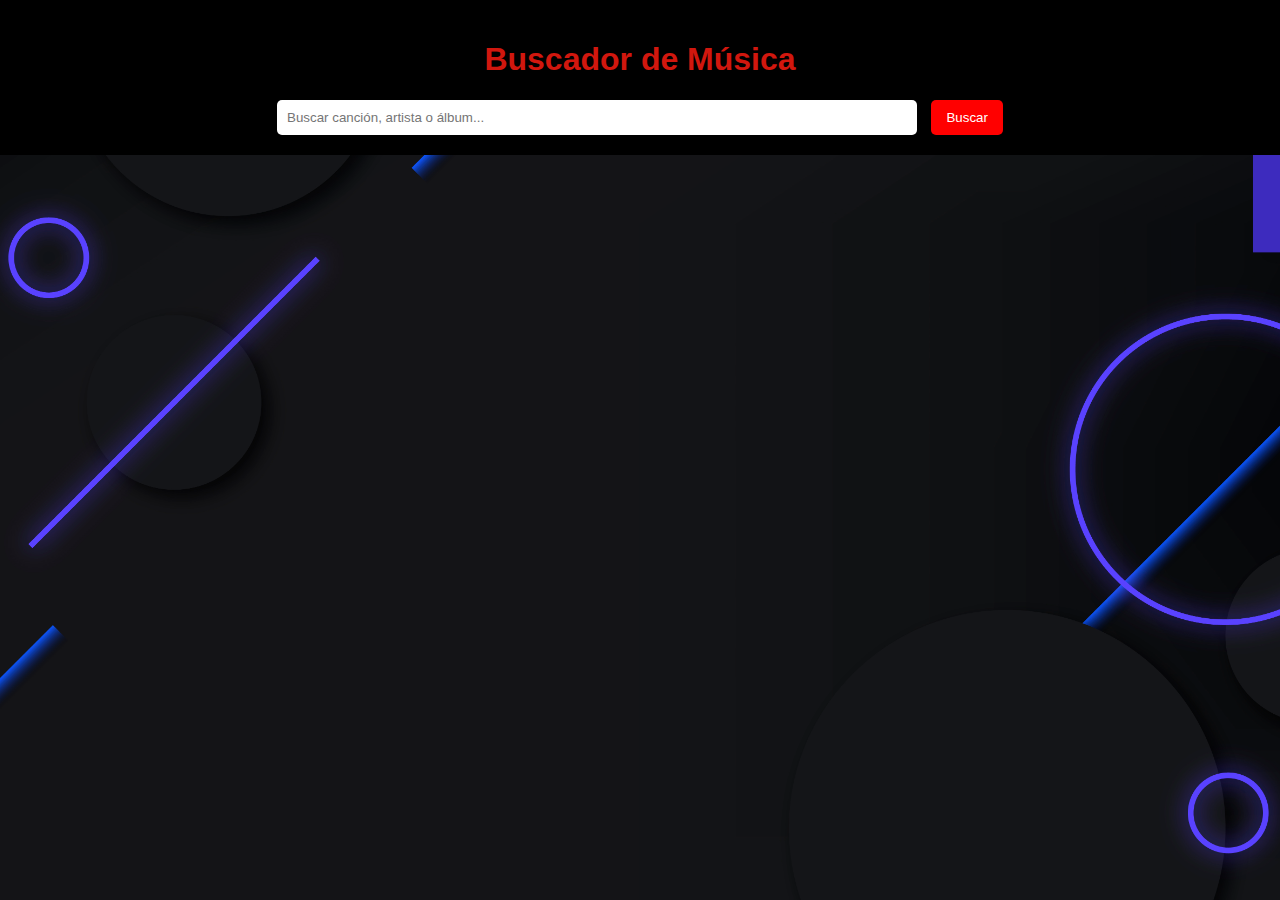
==== biblioteca.html @ 4438d324 "Add files via upload" ====
<!DOCTYPE html>
<html lang="en">
<head>
    <meta charset="UTF-8">
    <meta name="viewport" content="width=device-width, initial-scale=1.0">
    <title>Buscador de Música</title>
    <link rel="stylesheet" href="styles.css">
</head>
<body>
    <header>
        <h1>Buscador de Música</h1>
        <input type="text" id="searchQuery" placeholder="Buscar canción, artista o álbum...">
        <button onclick="searchTracks()">Buscar</button>
    </header>

    <main>
        <div id="resultsContainer"></div>
    </main>
    <script src="app.js"></script>
</body>
</html>
---- styles.css ----
body {
  font-family: Arial, sans-serif;
  margin: 0;
  padding: 0;
  background-color: #f4f4f4;
  color: #333;
  background: url(fondo\ música.jpg) no-repeat center center fixed;
  /* imagen de fondo que se ajusta al centro de la pantalla y se mantiene fija */
  background-size: cover;
  /* Asegura que la imagen de fondo cubra toda el área de la pantalla */
}

header {
  text-align: center;
  padding: 20px;
  background-color: #000000;
  color: #D1170E;
}

header input {
  padding: 10px;
  width: 50%;
  margin-right: 10px;
  border: none;
  border-radius: 5px;
}

header button {
  padding: 10px 15px;
  background-color: red;
  color: white;
  border: none;
  border-radius: 5px;
  cursor: pointer;
}

header button:hover {
  background-color: #D1170E;
}

main {
  padding: 20px;
}

#resultsContainer {
  display: flex;
  flex-wrap: wrap;
  gap: 20px;
  justify-content: center;
}

.result {
  background: white;
  border-radius: 5px;
  padding: 15px;
  box-shadow: 0 2px 5px rgba(0, 0, 0, 0.2);
  width: 300px;
  text-align: center;
}

.result img {
  width: 100%;
  height: auto;
  border-radius: 5px;
}

.result h3 {
  font-size: 18px;
  margin: 10px 0;
}

.result p {
  font-size: 14px;
  color: #555;
}

.result a {
  display: block;
  margin-top: 10px;
  padding: 10px;
  background-color: #000000;
  color: #D1170E;
  text-decoration: none;
  border-radius: 5px;
}

.result a:hover {
  background-color: red;
  color: white;
}
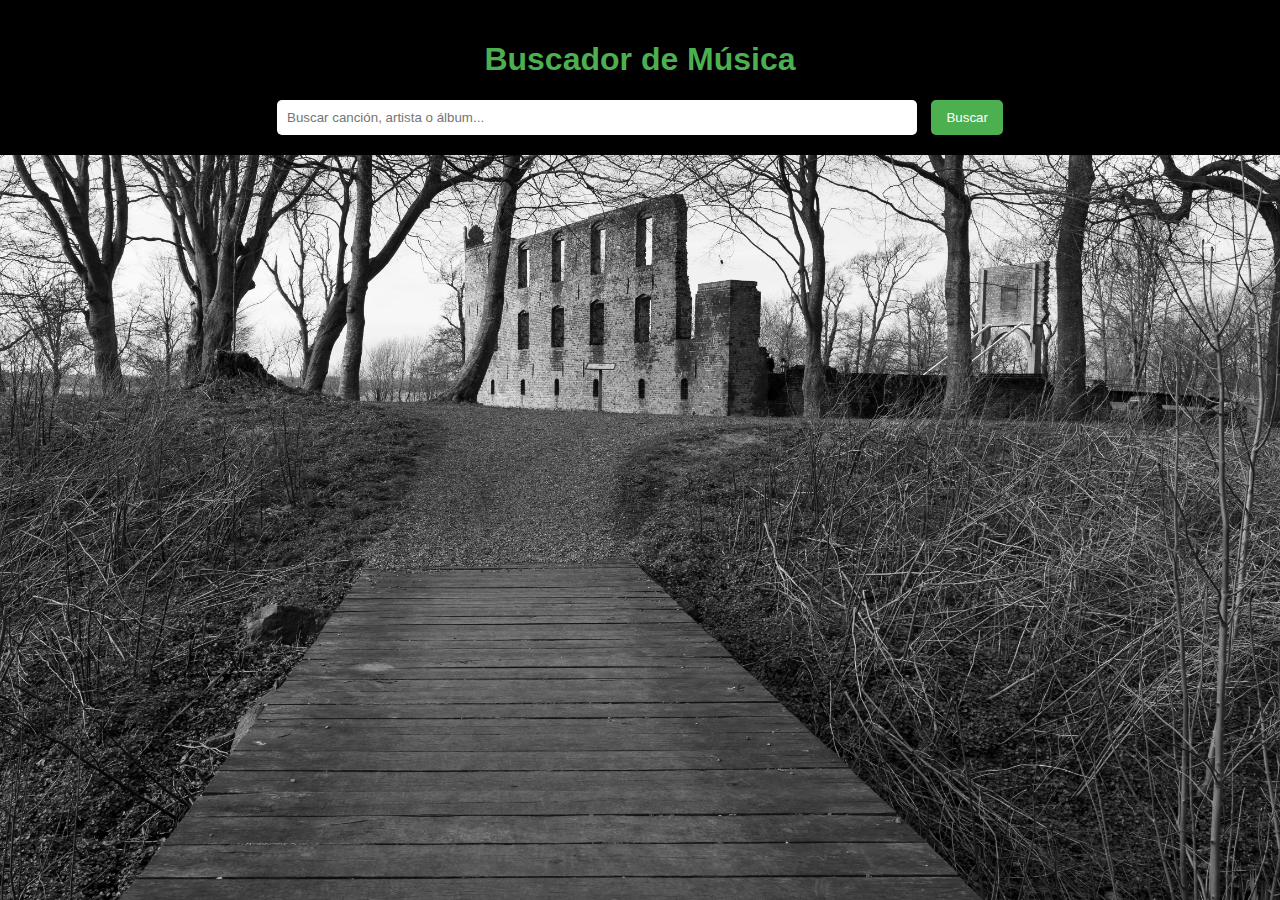
==== commit dd275257: "Add files via upload" ====
--- a/biblioteca.html
+++ b/biblioteca.html
@@ -1,21 +1,33 @@
-<!DOCTYPE html>
-<html lang="en">
+<!DOCTYPE html> 
+<html lang="en"> 
 <head>
     <meta charset="UTF-8">
-    <meta name="viewport" content="width=device-width, initial-scale=1.0">
-    <title>Buscador de Música</title>
-    <link rel="stylesheet" href="styles.css">
+    <meta name="viewport" content="width=device-width, initial-scale=1.0"> 
+    <title>Buscador de Música</title> 
+    <link rel="stylesheet" href="styles.css"> <!-- archivo de estilos CSS externo -->
 </head>
 <body>
+    <div class="background-container">
+        <div class="background-layer"></div>
+        <div class="background-layer"></div>
+        <div class="background-layer"></div>
+        <div class="background-layer"></div>
+        <div class="background-layer"></div>
+        <div class="background-layer"></div>
+        <div class="background-layer"></div>
+    </div>
+
     <header>
-        <h1>Buscador de Música</h1>
-        <input type="text" id="searchQuery" placeholder="Buscar canción, artista o álbum...">
-        <button onclick="searchTracks()">Buscar</button>
+        <h1>Buscador de Música</h1> 
+        <input type="text" id="searchQuery" placeholder="Buscar canción, artista o álbum..."> <!-- Campo de entrada donde el usuario escribe lo que quiere buscar -->
+        <button onclick="searchTracks()">Buscar</button> <!-- Botón que al hacer clic llama a la función `searchTracks()` para realizar la búsqueda -->
     </header>
 
+    <!-- Contenedor principal donde se mostrarán los resultados de la búsqueda -->
     <main>
-        <div id="resultsContainer"></div>
+        <div id="resultsContainer"></div> <!-- Este contenedor se llena dinámicamente con los resultados de búsqueda (por medio de JavaScript) -->
     </main>
-    <script src="app.js"></script>
+
+    <script src="app.js"></script> <!-- archivo js -->
 </body>
 </html>
--- a/styles.css
+++ b/styles.css
@@ -1,90 +1,123 @@
 body {
-  font-family: Arial, sans-serif;
-  margin: 0;
-  padding: 0;
-  background-color: #f4f4f4;
-  color: #333;
-  background: url(fondo\ música.jpg) no-repeat center center fixed;
-  /* imagen de fondo que se ajusta al centro de la pantalla y se mantiene fija */
-  background-size: cover;
-  /* Asegura que la imagen de fondo cubra toda el área de la pantalla */
+  font-family: Arial, sans-serif; /* Establece la fuente principal como Arial */
+  margin: 0; /* Elimina los márgenes predeterminados */
+  padding: 0; /* Elimina los rellenos predeterminados */
+  background-color: #f4f4f4; /* Establece el color de fondo como un gris claro */
+  color: #333; /* Color del texto en gris oscuro */
 }
 
 header {
-  text-align: center;
-  padding: 20px;
-  background-color: #000000;
-  color: #D1170E;
+  text-align: center; /* Centra el contenido del header */
+  padding: 20px; /* Añade relleno de 20px alrededor del contenido */
+  background-color: #000000; /* Establece el color de fondo como negro */
+  color: #4CAF50; /* Establece el color del texto como un rojo brillante */
 }
 
 header input {
-  padding: 10px;
-  width: 50%;
-  margin-right: 10px;
-  border: none;
-  border-radius: 5px;
+  padding: 10px; /* Añade relleno de 10px dentro del campo */
+  width: 50%; /* Establece el ancho del campo de entrada al 50% del contenedor */
+  margin-right: 10px; /* Añade margen de 10px a la derecha */
+  border: none; /* Elimina el borde predeterminado */
+  border-radius: 5px; /* Redondea las esquinas del campo de entrada */
 }
 
 header button {
-  padding: 10px 15px;
-  background-color: red;
-  color: white;
-  border: none;
-  border-radius: 5px;
-  cursor: pointer;
+  padding: 10px 15px; /* Añade relleno de 10px en la parte superior/inferior y 15px a los lados */
+  background-color: #4CAF50; /* Establece el color de fondo como rojo */
+  color: white; /* Establece el color del texto como blanco */
+  border: none; /* Elimina el borde predeterminado */
+  border-radius: 5px; /* Redondea las esquinas del botón */
+  cursor: pointer; /* Cambia el cursor a puntero cuando se pasa sobre el botón */
 }
 
 header button:hover {
-  background-color: #D1170E;
+  background-color: #4CAF44; /* Cambia el color de fondo a un rojo más brillante */
 }
 
 main {
-  padding: 20px;
+  padding: 20px; /* Añade relleno de 20px alrededor del contenido */
 }
 
 #resultsContainer {
-  display: flex;
-  flex-wrap: wrap;
-  gap: 20px;
-  justify-content: center;
+  display: flex; /* Utiliza el modelo de diseño flexible */
+  flex-wrap: wrap; /* Permite que los elementos se envuelvan si no caben en una sola línea */
+  gap: 20px; /* Añade un espacio de 20px entre los elementos */
+  justify-content: center; /* Centra los elementos dentro del contenedor */
 }
 
 .result {
-  background: white;
-  border-radius: 5px;
-  padding: 15px;
-  box-shadow: 0 2px 5px rgba(0, 0, 0, 0.2);
-  width: 300px;
-  text-align: center;
+  background: white; /* Establece el fondo como blanco */
+  border-radius: 5px; /* Redondea las esquinas del resultado */
+  padding: 15px; /* Añade relleno de 15px dentro del resultado */
+  box-shadow: 0 2px 5px rgba(0, 0, 0, 0.2); /* Añade una sombra sutil alrededor del resultado */
+  width: 300px; /* Establece un ancho fijo de 300px para cada resultado */
+  text-align: center; /* Centra el contenido del resultado */
 }
 
 .result img {
-  width: 100%;
-  height: auto;
-  border-radius: 5px;
+  width: 100%; /* La imagen ocupará el 100% del ancho del contenedor */
+  height: auto; /* Mantiene la proporción de la imagen */
+  border-radius: 5px; /* Redondea las esquinas de la imagen */
 }
 
 .result h3 {
-  font-size: 18px;
-  margin: 10px 0;
+  font-size: 18px; /* Establece el tamaño de la fuente en 18px */
+  margin: 10px 0; /* Añade márgenes de 10px arriba y abajo */
 }
 
 .result p {
-  font-size: 14px;
-  color: #555;
+  font-size: 14px; /* Establece el tamaño de la fuente en 14px */
+  color: #555; /* Establece el color del texto a un gris más claro */
 }
 
 .result a {
-  display: block;
-  margin-top: 10px;
-  padding: 10px;
-  background-color: #000000;
-  color: #D1170E;
-  text-decoration: none;
-  border-radius: 5px;
+  display: block; /* Hace que el enlace ocupe todo el ancho disponible */
+  margin-top: 10px; /* Añade un margen de 10px en la parte superior */
+  padding: 10px; /* Añade relleno dentro del enlace */
+  background-color: #4CAF50; /* Establece el fondo como negro */
+  color: white; /* Establece el color del texto como rojo brillante */
+  text-decoration: none; /* Elimina el subrayado del enlace */
+  border-radius: 5px; /* Redondea las esquinas del enlace */
 }
 
 .result a:hover {
-  background-color: red;
-  color: white;
+  background-color: #4CAF90; /* Cambia el fondo a rojo */
+  color: white; /* Cambia el color del texto a blanco */
 }
+
+.result audio {
+  display: none;
+  opacity: 0;
+  transition: opacity 0.3s ease-in-out;
+}
+
+.result:hover audio {
+  display: block;
+  opacity: 1;
+  margin-top: 10px; /* Añade un poco de espacio encima del reproductor */
+  width: 100%; /* Ajusta el ancho del reproductor */
+}
+/* Contenedor principal */
+.background-container {
+  position: fixed; /* Fija la posición del contenedor */
+  top: 0; /* Posiciona en la parte superior */
+  left: 0; /* Posiciona a la izquierda */
+  width: 100%; /* Ancho completo */
+  height: 100%; /* Altura completa */
+  overflow: hidden; /* Evita el desbordamiento */
+  z-index: -1; /* Asegúrate de que esté detrás del contenido */
+}
+
+/* Estilo para cada capa de fondo */
+.background-layer {
+  position: absolute; /* Posiciona cada capa de forma absoluta */
+  top: 0; /* Posiciona en la parte superior */
+  left: 0; /* Posiciona a la izquierda */
+  width: 100%; /* Ancho completo */
+  height: 100%; /* Altura completa */
+  background-size: cover; /* Asegúrate de que la imagen cubra toda la capa */
+  background-position: center; /* Centra la imagen de fondo */
+  opacity: 0; /* Comienza con opacidad 0 (invisible) */
+  transition: opacity 1s ease-in-out; /* Transición suave para la opacidad */
+  background-attachment: fixed; /* Fija la imagen de fondo */
+}
